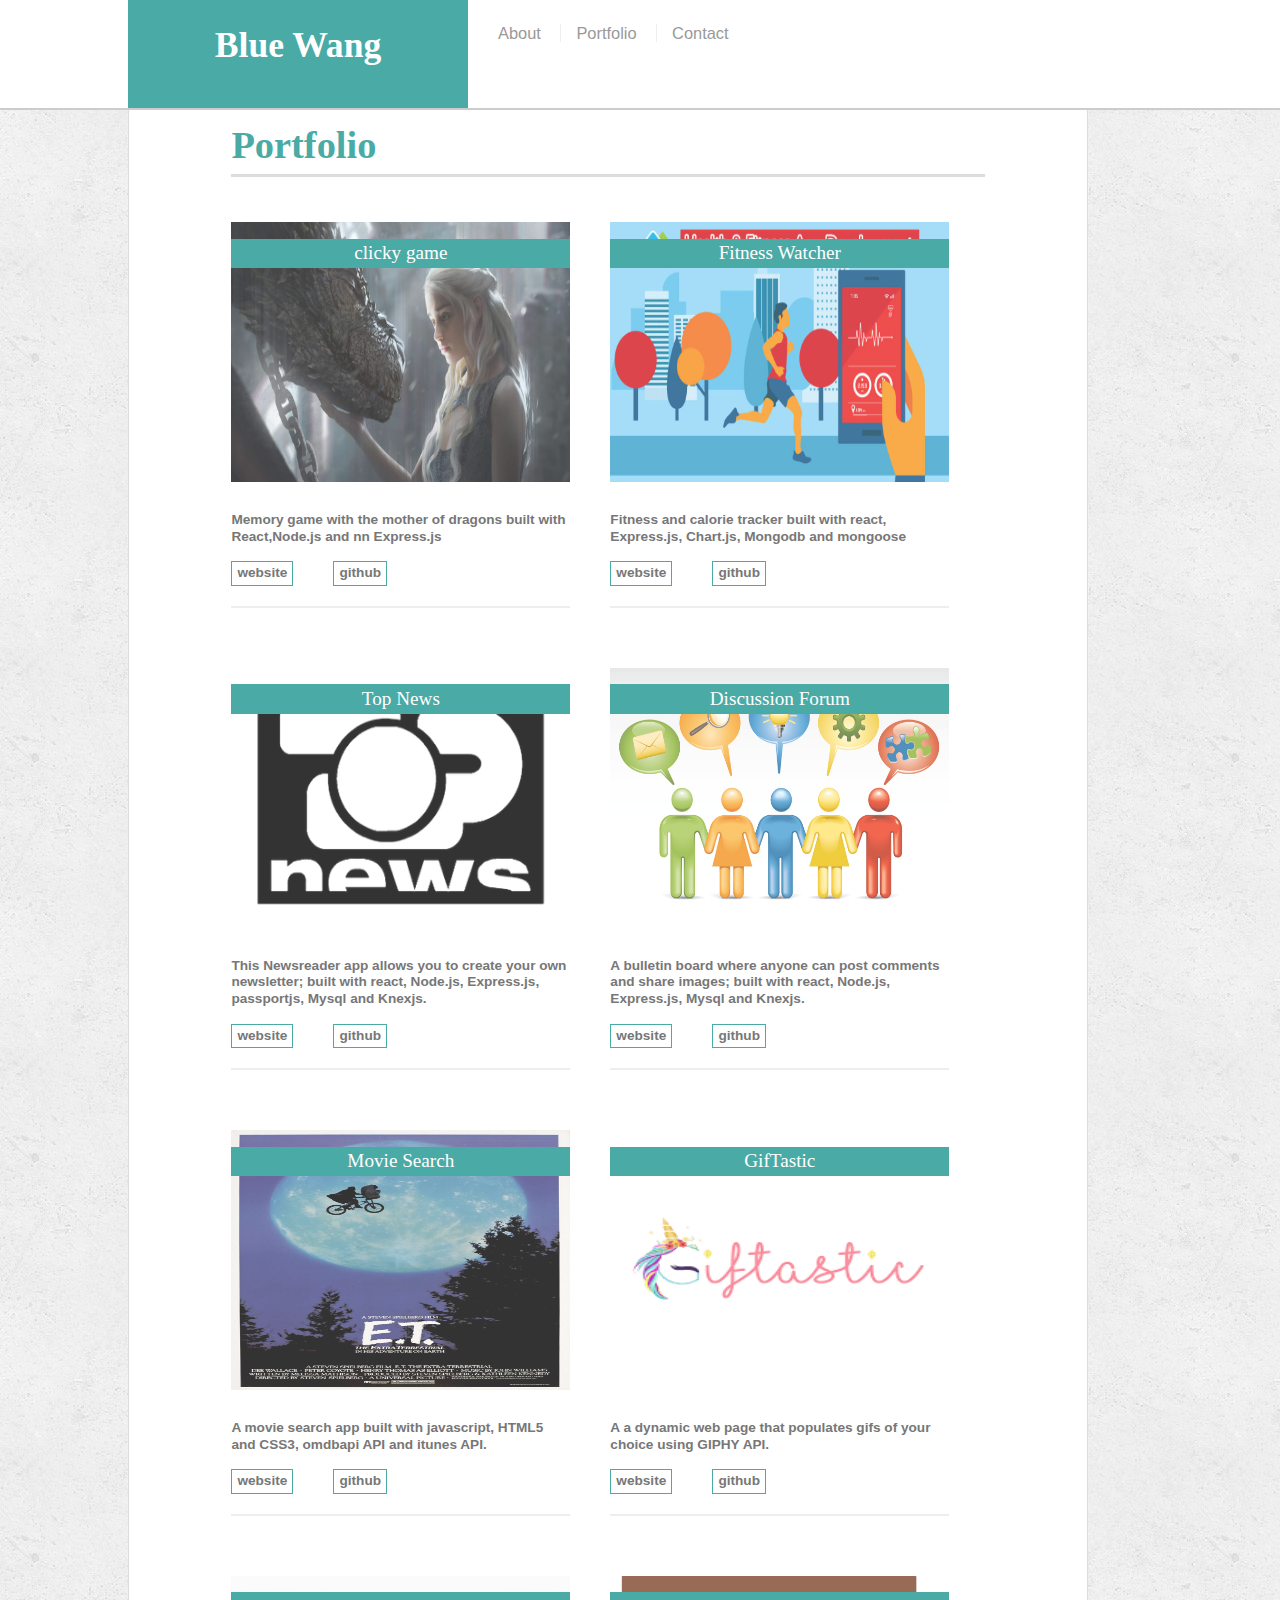
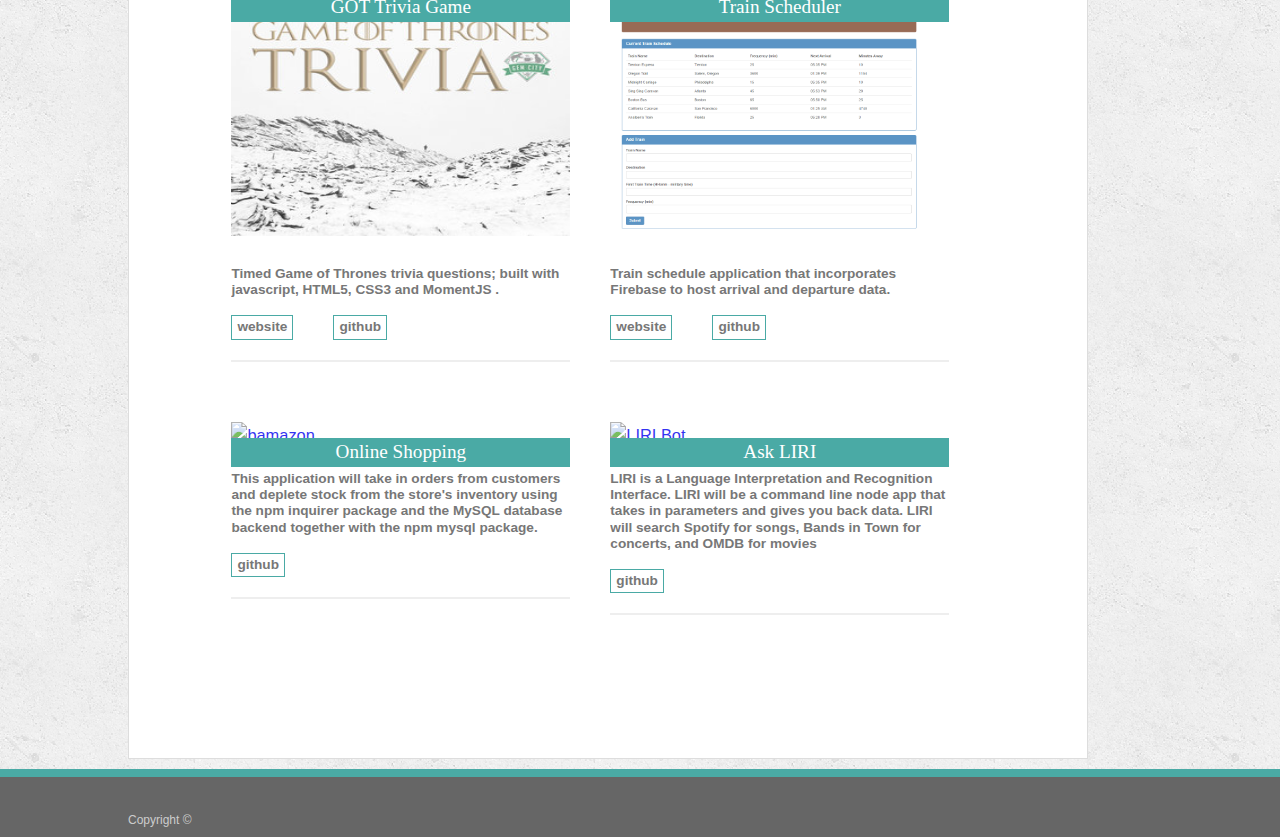
==== portfolio.html @ daa44a6e "complete version" ====
<!doctype html>
<html lang="en-us">

<head>
  <meta charset="UTF-8">
  <meta name="viewport" content="width=device-width, initial-scale=1">
  <title>Portfolio | Your Name</title>
  <link rel="stylesheet" type="text/css" href="assets/css/style.css">
</head>

<body>
  <div id="wrapper">
  <header id="masthead">
    <div class="container">
      <a href="index.html" id="logo">Blue Wang</a>
      <nav>
        <a href="index.html">About</a>
        <a href="portfolio.html">Portfolio</a>
        <a href="contact.html">Contact</a>
      </nav>
    </div>
  </header>

  <div id="main-container" class="container">
    <section class="main-section">
      <h1>Portfolio</h1>

      
       
    <div class="work">
    <a href="https://react-dragon-click-game.herokuapp.com/" target="_blank" class= "ilink">
        <img src="assets/images/dragon.jpg" alt="Forum">
   
   
   <h3 class= "hlink">clicky game</h3>
  </a>
   <h5>
    Memory game with the mother of dragons built with React,Node.js and nn Express.js<br> <br> 

   <a href="https://react-dragon-click-game.herokuapp.com/" target="_blank" class= "wlink">
    website
</a>
&nbsp&nbsp
      <a href="https://github.com/wanderblue/clicky-game" target="_blank" class= "wlink">github</a>
  
</h5>

</div> 

<div class="work">
  <a href="https://myfitnesswatcher.herokuapp.com" target="_blank" class= "ilink">
      <img src="assets/images/fitness.jpg" alt="Forum">
 <h3 class= "hlink">Fitness Watcher  </h3>
</a> 
<h5>
 Fitness and calorie  tracker built with react, Express.js, Chart.js, Mongodb and mongoose
 <br><br>
 <a href="https://myfitnesswatcher.herokuapp.com" target="_blank" class= "wlink">
  website
</a>
&nbsp&nbsp
    <a href="https://github.com/wanderblue/myWeightWatcher" target="_blank" class= "wlink">github</a>

</h5>

 
</div>
 


<div class="work">
  <a href="https://murmuring-meadow-62552.herokuapp.com/topnews" target="_blank" class= "ilink">
      <img src="assets/images/Top-news-logo.png" alt="Friend search">
 

 <h3 class= "hlink">Top News   
  </h3>
</a>
  <h5>
    This Newsreader app allows you to create your own newsletter;  built with react, Node.js, Express.js, passportjs,
    Mysql and Knexjs.

<br><br>

   <a href="https://murmuring-meadow-62552.herokuapp.com/topnews" target="_blank" class= "wlink">
    website
</a>
&nbsp&nbsp
      <a href="https://github.com/wanderblue/ReactNews" target="_blank" class= "wlink">github</a>
  
</h5>

   
</div>



<div class="work">
  <a href="https://infinite-beach-18877.herokuapp.com/" target="_blank" class= "ilink">
      <img src="assets/images/discussion.jpg" alt="Forum">
 

 <h3 class= "hlink">Discussion Forum </h3>  
</a>
 <h5>
    A bulletin board where anyone can post comments and share images; built with react, Node.js, Express.js,
    Mysql and Knexjs.


    <br><br>

   <a href="https://infinite-beach-18877.herokuapp.com/" target="_blank" class= "wlink">
    website
</a>
&nbsp&nbsp
      <a href="https://github.com/wanderblue/chan" target="_blank" class= "wlink">github</a>
  
</h5>

   
</div>


<div class="work">
  <a href="https://marykwong.github.io/Project1/" target="_blank" class= "ilink">
      <img src="assets/images/movie.jpg" alt="Movie search">
 

 <h3 class= "hlink">Movie Search  
  </h3>  
</a>
  <h5>
    A movie search app built with javascript, HTML5 and 
    CSS3, omdbapi API and itunes API.
<br><br>


   <a href="https://marykwong.github.io/Project1/" target="_blank" class= "wlink">
    website
</a>
&nbsp&nbsp
      <a href="https://github.com/marykwong/Project1" target="_blank" class= "wlink">github</a>
  
</h5>

  
</div>



<div class="work">
    <a href="https://wanderblue.github.io/newGifTastic/" target="_blank" class= "ilink">
        <img src="assets/images/GifTastic.png" alt="GifTastic">
  
  
   <h3 class= "hlink">GifTastic 
    </h3>  
  </a>
    <h5>
      A a dynamic web page that populates gifs of your choice using GIPHY API.
  <br><br>
  
  
     <a href="https://wanderblue.github.io/newGifTastic/" target="_blank" class= "wlink">
      website
  </a>
  &nbsp&nbsp
        <a href="https://github.com/wanderblue/newGifTastic" target="_blank" class= "wlink">github</a>
    
  </h5>
  
    
  </div>
  
<div class="work">
        
        <a href="https://wanderblue.github.io/TriviaGame/" target="_blank" class= "ilink">
            <img src="assets/images/GOT.jpg" alt="">
        
        <h3 class= "hlink">GOT Trivia Game

          </h3>  
        </a>
          <h5>
              Timed Game of Thrones trivia questions; built with javascript, HTML5,
            CSS3 and MomentJS .
        <br><br>
        
      
           <a href="https://wanderblue.github.io/TriviaGame/" target="_blank" class= "wlink">
            website
        </a>
        &nbsp&nbsp
              <a href="https://github.com/wanderblue/TriviaGame" target="_blank" class= "wlink">github</a>
          
        </h5>
        

      </div>

      

  
    <div class="work">
        
      <a href="https://wanderblue.github.io/trainScheduler/" target="_blank" class= "ilink">
        <img src="assets/images/train.png" alt="trainScheduler">
      
      <h3 class= "hlink">Train Scheduler
         
                </h3>  
              </a>
        
                <h5>
                   Train schedule application that incorporates Firebase to host arrival and departure data.
              <br><br>
              
            
                 <a href="https://wanderblue.github.io/trainScheduler/" target="_blank" class= "wlink">
                  website
              </a>
              &nbsp&nbsp
                    <a href="https://github.com/wanderblue/trainScheduler" target="_blank" class= "wlink">github</a>
                
              </h5>
              
      
             </div>     

  

   
  <div class="work">
    <a href="https://github.com/wanderblue/bamazon" target="_blank" class= "ilink">
        <img src="https://cdn-images-1.medium.com/max/1200/1*iAu65xDmvpVdBJgps6EDEw.png" alt="bamazon">


   <h3 class= "hlink">Online Shopping 
     
    </h3>
  </a>  
    <h5>
        This application will take in orders from customers and deplete stock from the store's inventory using the npm inquirer package and the MySQL database backend together with the npm mysql package.
  <br><br>
  
        <a href="https://github.com/wanderblue/bamazon" target="_blank" class= "wlink">github</a>
    </h3>
  </h5>
  
</div>

<div class="work">
  <a href="https://github.com/wanderblue/liri-node-app" target="_blank" class= "ilink">
      <img src="https://cdn.cultofmac.com/wp-content/uploads/2016/05/Siri-Quick-Tip-780x521.jpg" alt="LIRI Bot">


 <h3 class= "hlink">Ask LIRI  
</h3>  
</a>
<h5>

 LIRI is a Language Interpretation and Recognition Interface. LIRI will be a command line node app that takes in parameters and gives you back data.

LIRI will search Spotify for songs, Bands in Town for concerts, and OMDB for movies


<br><br>
  
        <a href="https://github.com/wanderblue/liri-node-app" target="_blank" class= "wlink">github</a>
    
  </h5>
  
</div>

  </section>

  </div>

  <footer>
    <div class="container">
      Copyright &copy;
    </div>
  </footer>

</div>
</body>

</html>
---- assets/css/style.css ----
body {
  font-family: Arial, "Helvetica Neue", Helvetica, sans-serif;
  font-size: calc(10px + 0.5vw);
  line-height: calc(20px + 0.5vw);
  color: #777777;
  background: url("../images/concrete_seamless.png");
}

* {
  box-sizing: border-box;
}

/* general */

.container {
  width: 100%;
  max-width: 80vw;
  margin: 0 auto;
  clear: both;
  position: relative;
  display: flex;
  align-items: stretch;
}

h1,
h2,
h3,
p {
  margin-bottom: 2vw;
}

p:last-child {
  margin-bottom: 0;
}

h1,
h2,
h3 {
  font-family: Georgia, Times, "Times New Roman", serif;
  font-weight: 700;
  color: #4aaaa5;
}

h1 {
  padding-bottom: 2vw;
  font-size: 3vw;
  line-height: 6px;
  border-bottom: 3px solid #dddddd;
}

h2,
h3 {
  font-size: cal(10px + 0.5vw);
}

/* header */

#masthead {
  position: fixed;
  z-index: 99;
  width: 100%;
  margin: 0 0 10vw;
  overflow: auto;
  color: #ffffff;
  background: #ffffff;
  border-bottom: 2px solid #cccccc;
}

#logo {
  float: left;
  width: calc(20px + 25vw);;
  height: 12vh;
  font-family: Georgia, Times, "Times New Roman", serif;
  font-size: calc(10px + 2vw);
  font-weight: 700;
  line-height: 10vh;
  color: #ffffff;
  text-align: center;
  text-decoration: none;
  background: #4aaaa5;
}

nav {
  float: right;
  margin-top: 2%;
}

nav a {
  display: inline-block;
  padding-left: 15px;
  margin-left: 15px;
  line-height: 18px;
  color: #999;
  text-decoration: none;
  border-left: 1px solid #efefef;
}

nav a:first-child {
  border-left: 0 none;
}

/* footer */

footer {
  padding: 30px 0;
  clear: both;
  font-size: 12px;
  color: #ffffff;
  color: #cccccc;
  text-align: center;
  background: #666666;
  border-top: 8px solid #4aaaa5;
  height: 50px;
}

h3,h2, h5 {
  padding-bottom: 20px;
  margin-bottom: 15px;
  line-height:calc(10px + 0.5vw);
  border-bottom: 2px solid #eeeeee;
}

/* main */

#main-container {
  padding-top: 1%;
  min-height: calc(100vh - 70px);

}

.main-section {
  float: left;
  width: 100%;
  max-width: 960px;
  padding: 8vw;
  margin: 0 0 1%;
  background: #ffffff;
  border: 1px solid #dddddd;
}

/* portfolio page */

.work {
  position: relative;
  float: left;
  width: 45%;
  margin: 10px 0 25px;
  overflow: auto;
}

.work:nth-child(even) {
  margin-right: 40px;
}

.work img {
  width: 100%;
  height: 260px;
  margin-top: 10px;

  border: 0 none;
  opacity: 0.8;
}

.work h3 {
  position: absolute;
  top: calc(1px + 0.5vw);
  width: 100%;
  padding: 0.5vw;
  margin-bottom: 100px;
  font-weight: 300;
  line-height: calc(10px + 0.5vw);
  color: #ffffff;
  text-align: center;
  background: #4aaaa5;
  border-bottom: 0;
}
.work h4 {
  
  
  width: 100%;
  padding: 0.5vw;
  
  font-weight: 300;
  line-height: calc(10px + 0.5vw);
  color: #ffffff;
  text-align: center;
  background: #4aaaa5;
  border-bottom: 0;
}

.wlink {
  background-color:  #ffffff;
  color:  #777777;
  padding: 3px 5px;
  text-align: center;
  text-decoration: none;
  display: inline-block;
  border: 1px solid   #4aaaa5;
  margin-right: 25px;
}

.wlink:hover {
	background: rgba(255,255,255,1);
	color: #4aaaa5;
}


.hlink:hover {
	background: rgb(216, 201, 135);
	color: #4aaaa5;
}

.ilink:hover {background: rgb(216, 201, 135)0;
   transition: all 0.2s linear; 
   box-shadow: 0 0 0 5px #fff, 0 0 0 10px #4aaaa5;]
  }


.auth-image {
  float: left;
  width: 200px;
  height: auto;
  margin-top: 10px;
  margin-right: 25px;
}

/* contact page */

#contact-form ul {
  margin-bottom: 20px;
}

#contact-form li {
  margin-bottom: 10px;
}

label,
input[type=text],
input[type=email],
textarea {
  display: block;
  width: 100%;
}

input[type=text],
input[type=email],
textarea {
  height: 35px;
  padding: 0 10px;
  font-size: 14px;
  border: 1px solid #dddddd;
}

textarea {
  height: 200px;
}

input[type=submit] {
  padding: 10px 30px;
  font-size: 18px;
  color: #ffffff;
  cursor: pointer;
  background: #4aaaa5;
  border: 0 none;
}

body, html {
  height:  100vh;
  width: 100%;
  margin:  0px auto;
  padding: 0px auto;

}
.wrapper {
 

 width: 100%;
 height: 100%;
  
   top: 0;
   left: 0;
   right: 0;
   bottom: 0;
  }
 

/* Small devices (landscape phones, less than 980px)*/

@media screen and (max-width: 980px) {
  #masthead{
    position: fixed;
  } 

  
 }
 
 
/* Medium devices (tablets, less than 768px)*/

@media screen and (max-width: 768px) {

 
   #masthead{
    position: fixed;
  } 

  }

/* Extra small devices (portrait phones, less than 576px)*/
@media  screen  and (max-width: 640px) {


 
  #masthead {
    position: static;
    top:0;
  }
   
  }
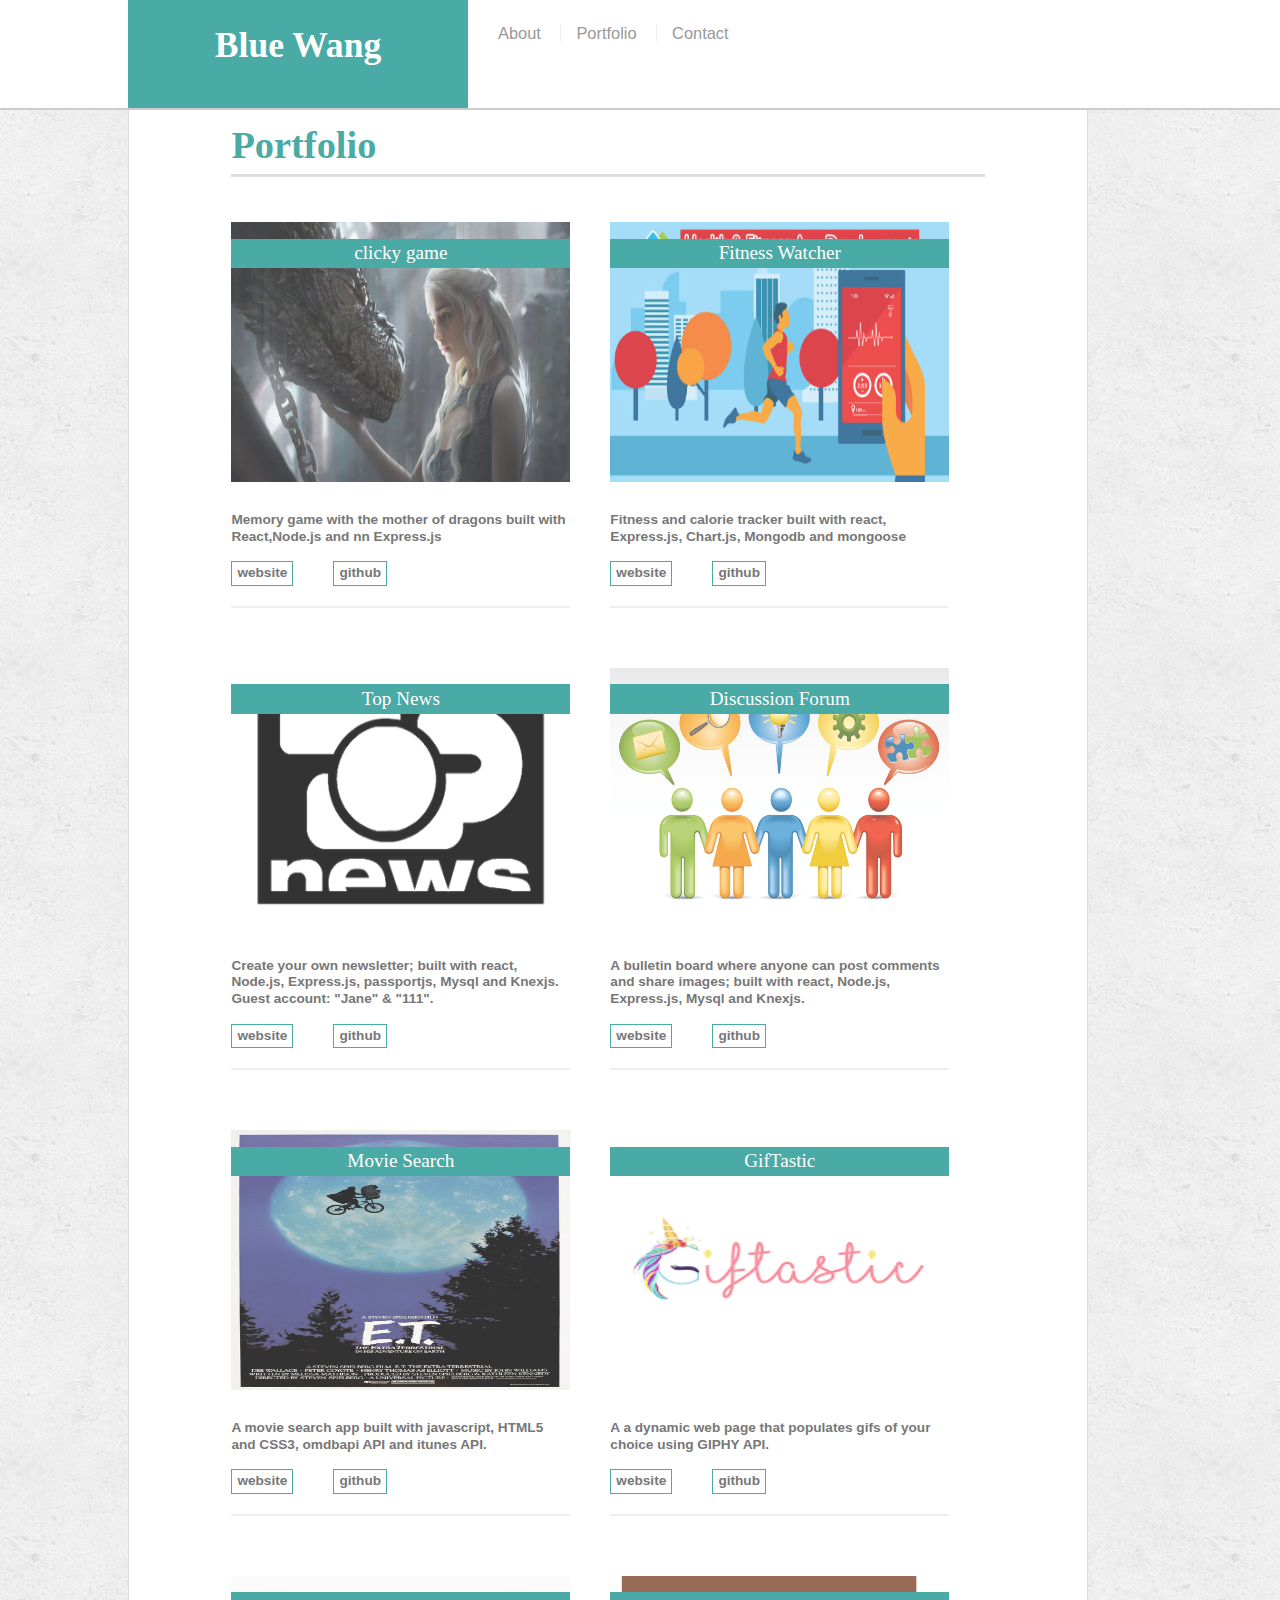
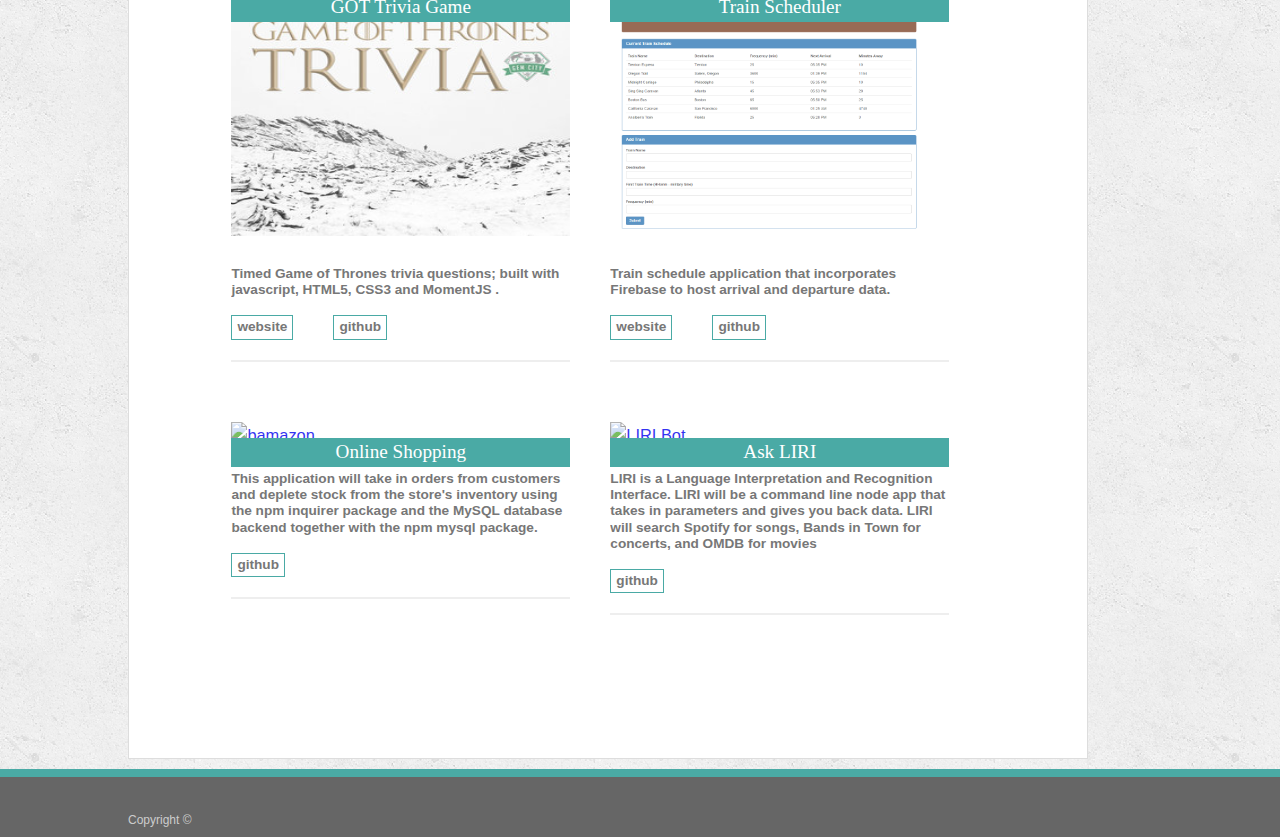
==== commit 1e7b9ae6: "complete update" ====
--- a/portfolio.html
+++ b/portfolio.html
@@ -77,8 +77,8 @@
   </h3>
 </a>
   <h5>
-    This Newsreader app allows you to create your own newsletter;  built with react, Node.js, Express.js, passportjs,
-    Mysql and Knexjs.
+    Create your own newsletter;  built with react, Node.js, Express.js, passportjs,
+    Mysql and Knexjs. Guest account: "Jane" & "111".
 
 <br><br>
 
--- a/assets/css/style.css
+++ b/assets/css/style.css
@@ -138,6 +138,7 @@
   border: 1px solid #dddddd;
 }
 
+
 /* portfolio page */
 
 .work {
